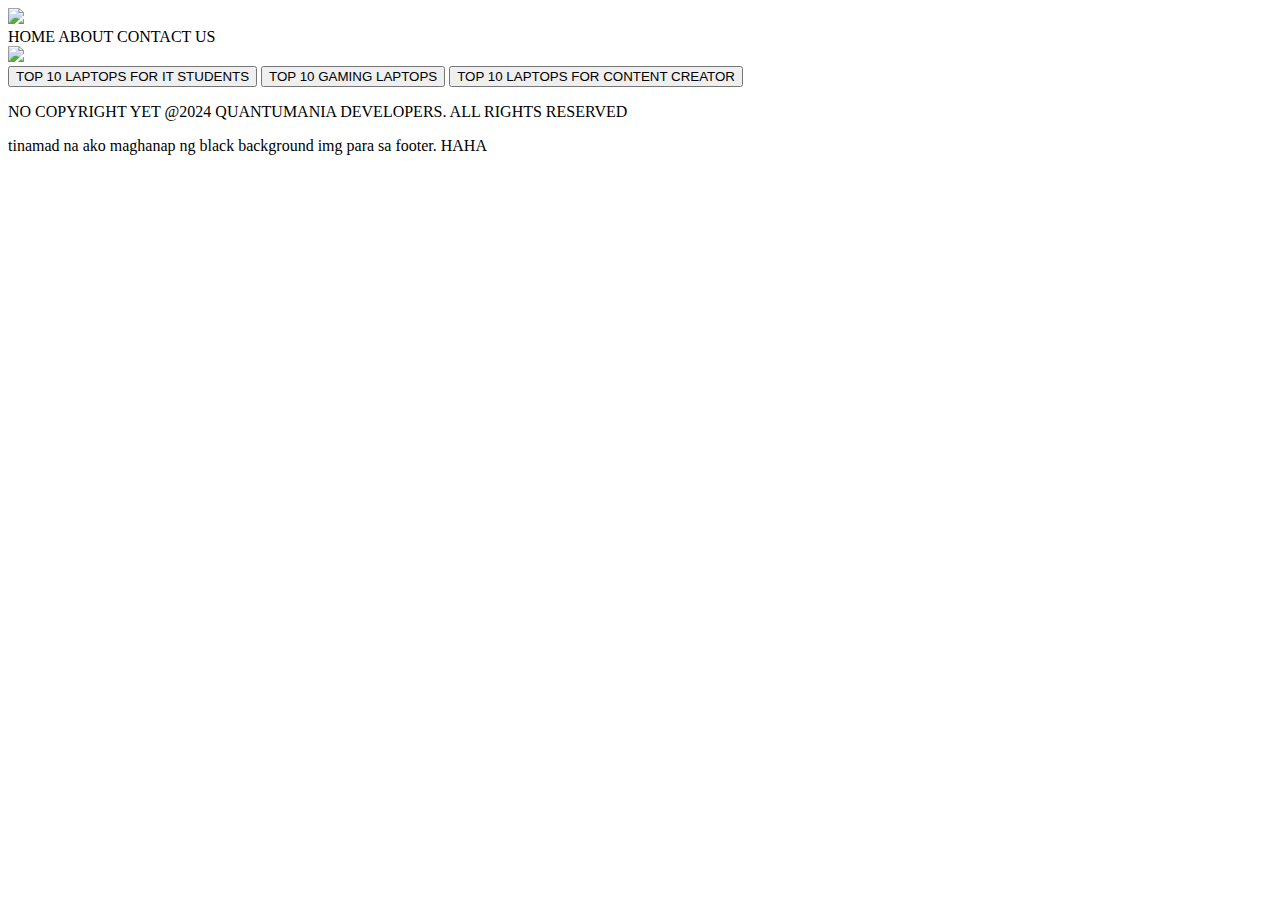
==== index.html @ 09f3037f "Update and rename Quantumania.html to index.html" ====
<!DOCTYPE html>
<html>
    <head>
        <link rel = "stylesheet" href = "Quantumania/Quantumania.css">
        <link rel="preconnect" href="https://fonts.googleapis.com">
<link rel="preconnect" href="https://fonts.gstatic.com" crossorigin>
<link href="https://fonts.googleapis.com/css2?family=Outfit:wght@100..900&family=Roboto+Serif:ital,opsz,wght@0,8..144,100..900;1,8..144,100..900&family=Zilla+Slab:ital,wght@0,300;0,400;0,500;0,600;0,700;1,300;1,400;1,500;1,600;1,700&display=swap" rel="stylesheet">
        <title>
            Quantumania
        </title>
    </head>
    <body>
        <div class = "header">
            <div class = "left-side-header">
            <img src = "./Quantumania/Logo.png" class = "image-header">
            </div>
            <div class = "right-side-header">
            <a class = "home-header-button">
                HOME
            </a>
            <a class = "about-header-button">
                ABOUT
            </a>
            <a class = "contactus-header-button">
                CONTACT US
            </a>
            </div>
        </div>
        <div class = "title">
            <img src = "./Quantumania/Title.png" class = "title-name">
        </div>
        <div>
            <button class = "it-students">
                TOP 10 LAPTOPS FOR IT STUDENTS
            </button>
            <button class = gaming-laptops>
                TOP 10 GAMING LAPTOPS
            </button>
            <button class = "content-creator">
                TOP 10 LAPTOPS FOR CONTENT CREATOR
            </button>
        </div>
        <div class = "space">

        </div>
        <div class = "footer">
            <p class = "copyright">
                NO COPYRIGHT YET @2024 
                <span class = "violet-footer">
                    QUANTUMANIA DEVELOPERS.
                </span>
                ALL RIGHTS RESERVED
            </p>
            <p class = "note">
                tinamad na ako maghanap ng black background img para sa footer. HAHA
            </p>
        </div>
    </body>
</html>
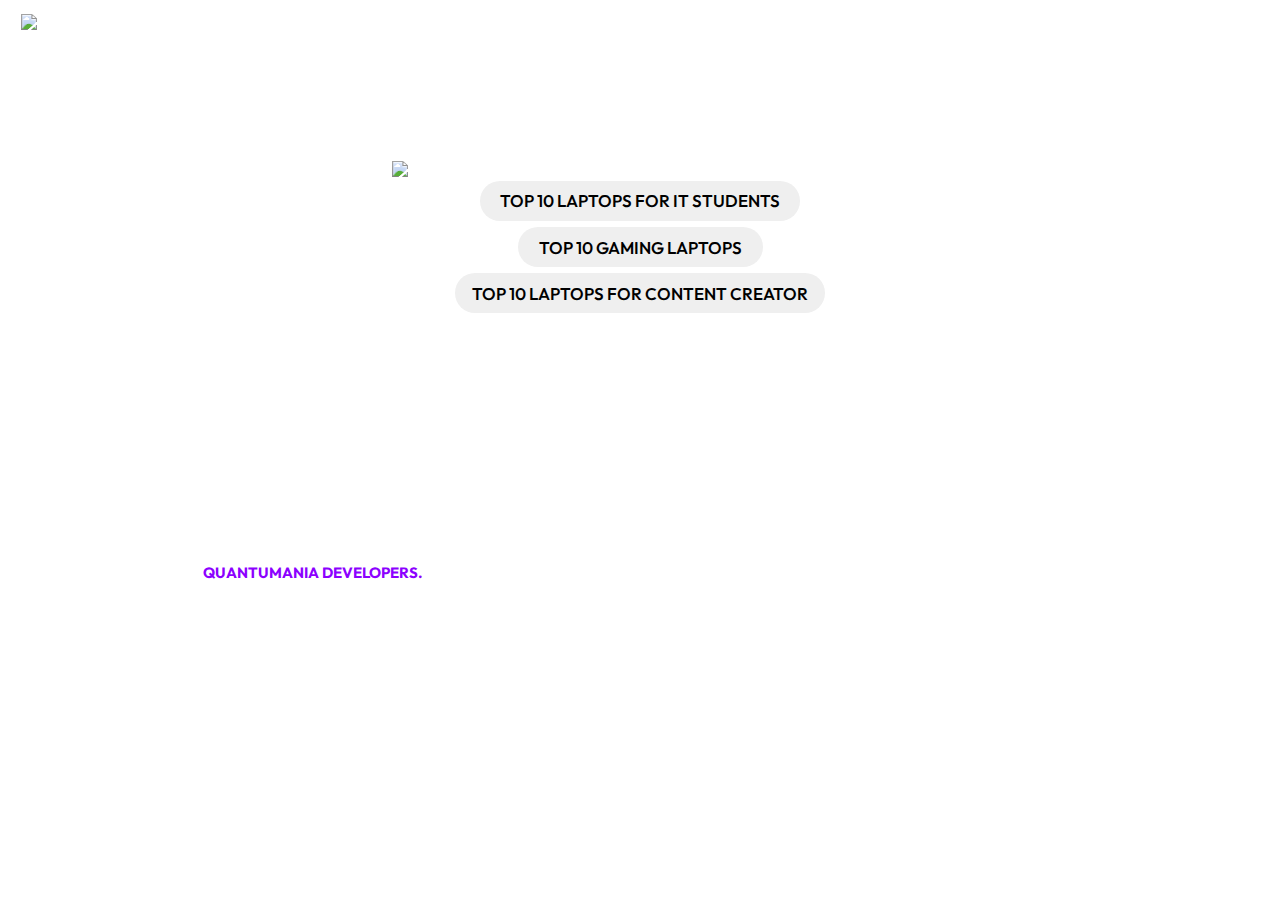
==== commit 1bf05173: "Update index.html" ====
--- a/index.html
+++ b/index.html
@@ -1,7 +1,7 @@
 <!DOCTYPE html>
 <html>
     <head>
-        <link rel = "stylesheet" href = "Quantumania/Quantumania.css">
+        <link rel = "stylesheet" href = "Quantumania.css">
         <link rel="preconnect" href="https://fonts.googleapis.com">
 <link rel="preconnect" href="https://fonts.gstatic.com" crossorigin>
 <link href="https://fonts.googleapis.com/css2?family=Outfit:wght@100..900&family=Roboto+Serif:ital,opsz,wght@0,8..144,100..900;1,8..144,100..900&family=Zilla+Slab:ital,wght@0,300;0,400;0,500;0,600;0,700;1,300;1,400;1,500;1,600;1,700&display=swap" rel="stylesheet">
--- a/Quantumania.css
+++ b/Quantumania.css
@@ -0,0 +1,171 @@
+body {
+    background-image: url("Background.png");
+    background-size: 100%;
+    background-repeat: no-repeat;
+}
+
+.header {
+    display: block;
+}
+
+.left-side-header {
+    width: 60%;
+    margin-top: .5%;
+    margin-left: 1%;
+    float: left;
+}
+
+.image-header {
+    width: 35%;
+}
+.image-header:hover {
+    cursor: pointer;
+}
+
+.right-side-header {
+    float: right;
+    margin-right: 50px;
+    margin-top: 2%;
+}
+.right-side-header:hover {
+    cursor: pointer;
+}
+
+.home-header-button {
+    font-size: 17px;
+    font-family: Outfit;
+    margin-right: 70px;
+    font-weight: 500;
+    color: white;
+    transition: color .3s;
+}
+.home-header-button:hover {
+    cursor: pointer;
+    color: rgb(140, 0, 255);
+}
+
+.about-header-button {
+    font-size: 17px;
+    font-family: Outfit;
+    margin-right: 70px;
+    font-weight: 500;
+    color: white;
+    transition: color .3s;
+}
+.about-header-button:hover {
+    cursor: pointer;
+    color: rgb(140, 0, 255);
+}
+
+.contactus-header-button {
+    font-size: 17px;
+    font-family: Outfit;
+    margin-right: 70px;
+    font-weight: 500;
+    color: white;
+    transition: color .3s;
+}
+.contactus-header-button:hover {
+    cursor: pointer;
+    color: rgb(140, 0, 255);
+}
+
+
+.title {
+    text-align: center;
+    
+}
+
+.title-name {
+    width: 80%;
+    margin-top: 10%;
+}
+
+.it-students {
+    height: 40px;
+    width: 320px;
+    font-size: 17px;
+    font-family: Outfit;
+    border-radius: 24px;
+    display: block;
+    margin: auto;
+    font-weight: 550;
+    border: none;
+    transition: all .3s;
+    
+}
+.it-students:hover {
+    background-color: rgb(140, 0, 255);
+    color: white;
+    border-color: white;
+    border: solid;
+    border-width: 2px;
+    cursor: pointer;
+}
+
+.gaming-laptops {
+    height: 40px;
+    width: 245px;
+    font-size: 17px;
+    font-family: Outfit;
+    border-radius: 24px;
+    display: block;
+    margin: auto;
+    margin-top: .5%;
+    font-weight: 550;
+    border: none;
+    transition: all .3s;
+}
+.gaming-laptops:hover {
+    background-color: rgb(140, 0, 255);
+    color: white;
+    border-color: white;
+    border: solid;
+    border-width: 2px;
+    cursor: pointer;
+}
+
+.content-creator {
+    height: 40px;
+    width: 370px;
+    font-size: 17px;
+    font-family: Outfit;
+    border-radius: 24px;
+    display: block;
+    margin: auto;
+    margin-top: .5%;
+    font-weight: 550;
+    border: none;
+    transition: all .3s;
+}
+.content-creator:hover {
+    background-color: rgb(140, 0, 255);
+    color: white;
+    border-color: white;
+    border: solid;
+    border-width: 2px;
+    cursor: pointer;
+}
+
+.space {
+    margin-top: 250px;
+    display: block;
+}
+.footer {
+
+}
+
+.copyright {
+    font-size: 15px;
+    color: white;
+    font-family: Outfit;
+}
+
+.violet-footer {
+    color: rgb(140, 0, 255);
+    font-weight: bolder;
+}
+
+.note {
+    color: white;
+}
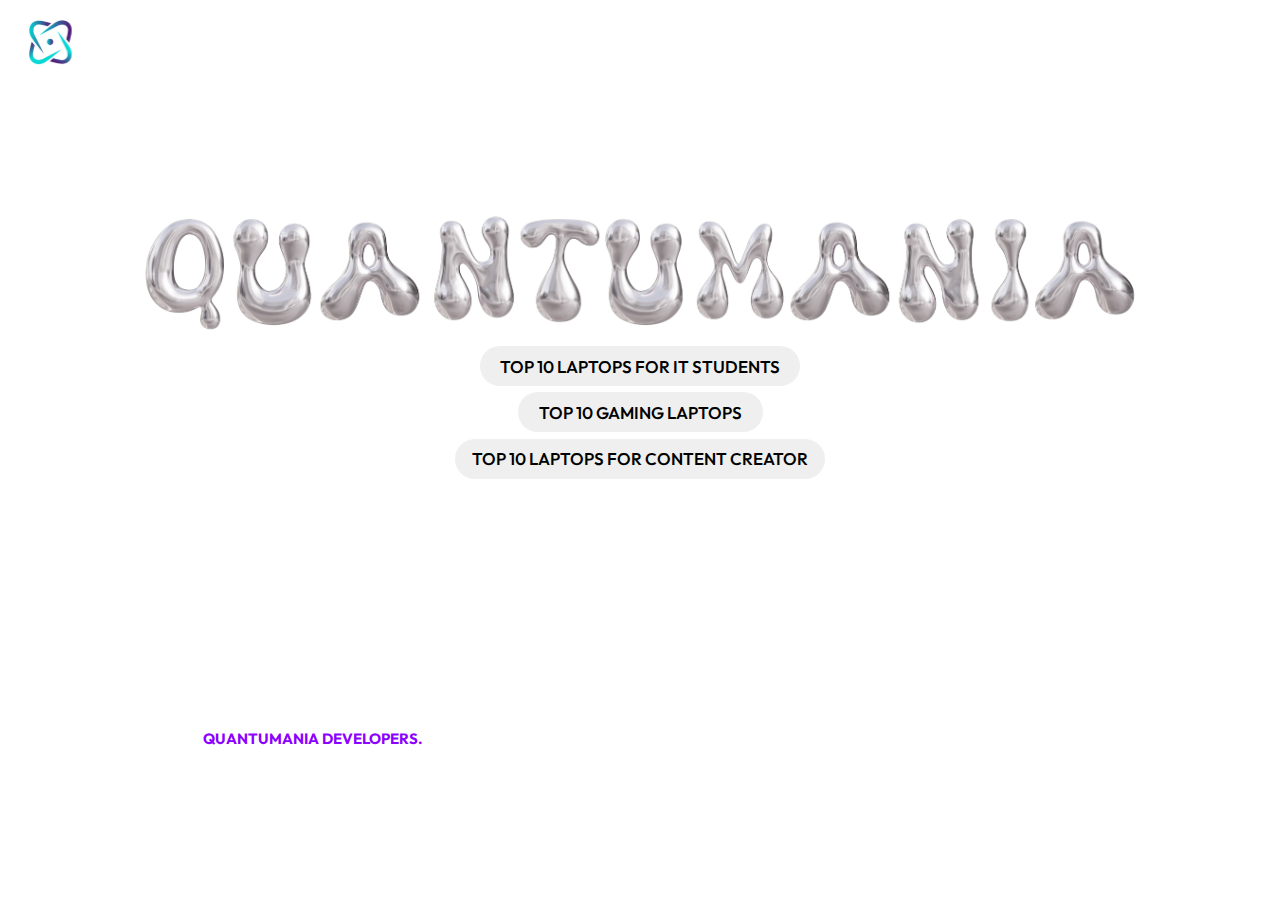
==== commit 135b5305: "Update index.html" ====
--- a/index.html
+++ b/index.html
@@ -3,8 +3,8 @@
     <head>
         <link rel = "stylesheet" href = "Quantumania.css">
         <link rel="preconnect" href="https://fonts.googleapis.com">
-<link rel="preconnect" href="https://fonts.gstatic.com" crossorigin>
-<link href="https://fonts.googleapis.com/css2?family=Outfit:wght@100..900&family=Roboto+Serif:ital,opsz,wght@0,8..144,100..900;1,8..144,100..900&family=Zilla+Slab:ital,wght@0,300;0,400;0,500;0,600;0,700;1,300;1,400;1,500;1,600;1,700&display=swap" rel="stylesheet">
+        <link rel="preconnect" href="https://fonts.gstatic.com" crossorigin>
+        <link href="https://fonts.googleapis.com/css2?family=Outfit:wght@100..900&family=Roboto+Serif:ital,opsz,wght@0,8..144,100..900;1,8..144,100..900&family=Zilla+Slab:ital,wght@0,300;0,400;0,500;0,600;0,700;1,300;1,400;1,500;1,600;1,700&display=swap" rel="stylesheet">
         <title>
             Quantumania
         </title>
@@ -12,7 +12,7 @@
     <body>
         <div class = "header">
             <div class = "left-side-header">
-            <img src = "./Quantumania/Logo.png" class = "image-header">
+            <img src = "./Logo.png" class = "image-header">
             </div>
             <div class = "right-side-header">
             <a class = "home-header-button">
@@ -27,7 +27,7 @@
             </div>
         </div>
         <div class = "title">
-            <img src = "./Quantumania/Title.png" class = "title-name">
+            <img src = "./Title.png" class = "title-name">
         </div>
         <div>
             <button class = "it-students">
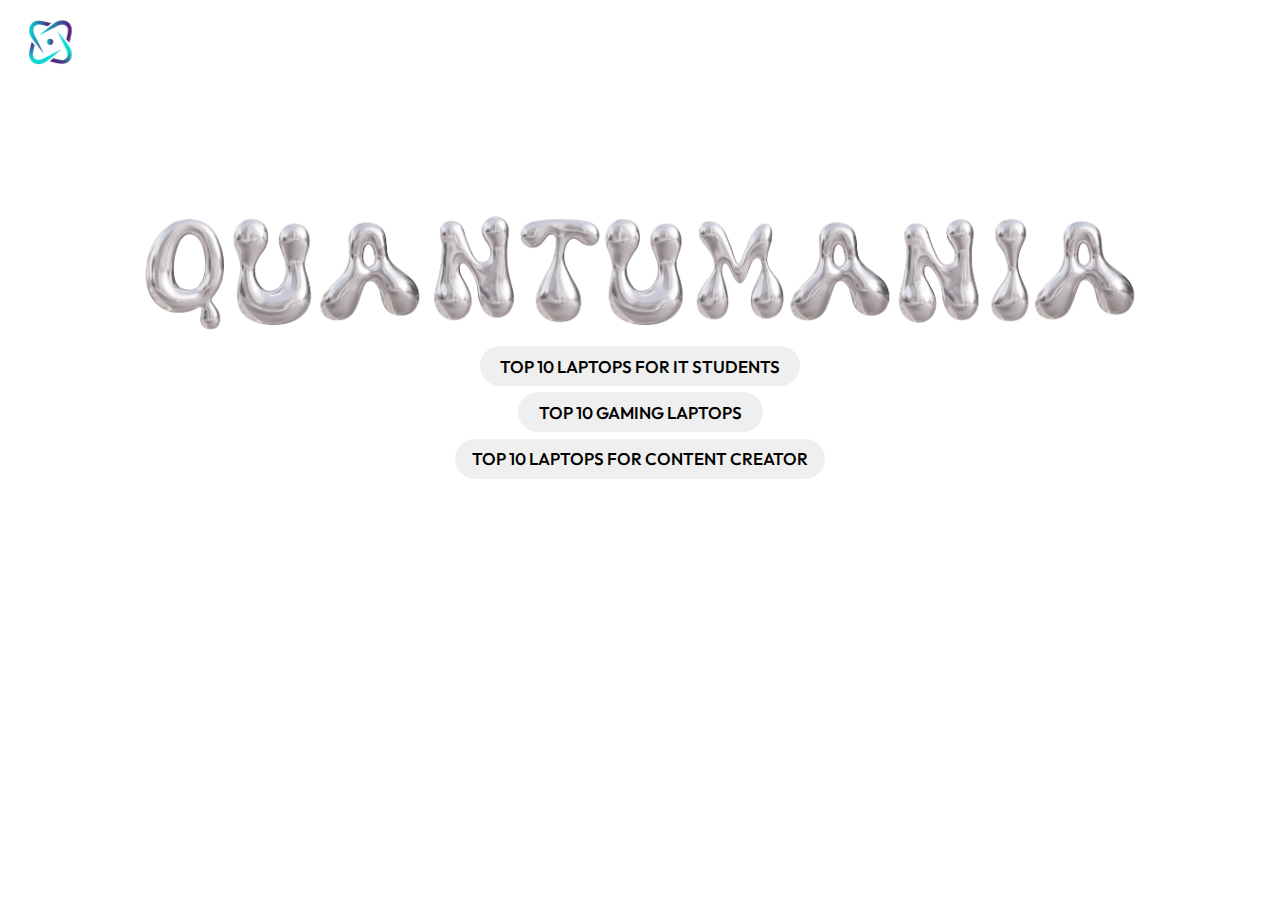
==== commit e8c7654b: "Update index.html" ====
--- a/index.html
+++ b/index.html
@@ -12,13 +12,13 @@
     <body>
         <div class = "header">
             <div class = "left-side-header">
-            <img src = "./Logo.png" class = "image-header">
+            <img class = "image-header" src = "./Logo.png">
             </div>
             <div class = "right-side-header">
-            <a class = "home-header-button">
+            <a class = "home-header-button" href = "Quantumania.html">
                 HOME
             </a>
-            <a class = "about-header-button">
+            <a class = "about-header-button" href = "About.html">
                 ABOUT
             </a>
             <a class = "contactus-header-button">
@@ -27,7 +27,7 @@
             </div>
         </div>
         <div class = "title">
-            <img src = "./Title.png" class = "title-name">
+            <img class = "title-name" src = "./Title.png">
         </div>
         <div>
             <button class = "it-students">
@@ -51,9 +51,6 @@
                 </span>
                 ALL RIGHTS RESERVED
             </p>
-            <p class = "note">
-                tinamad na ako maghanap ng black background img para sa footer. HAHA
-            </p>
         </div>
     </body>
 </html>
--- a/Quantumania.css
+++ b/Quantumania.css
@@ -1,5 +1,5 @@
 body {
-    background-image: url("Background.png");
+    background-image: url(Background.png);
     background-size: 100%;
     background-repeat: no-repeat;
 }
@@ -41,7 +41,7 @@
 }
 .home-header-button:hover {
     cursor: pointer;
-    color: rgb(140, 0, 255);
+    color: rgb(58, 28, 120);
 }
 
 .about-header-button {
@@ -51,10 +51,11 @@
     font-weight: 500;
     color: white;
     transition: color .3s;
+    text-decoration: none;
 }
 .about-header-button:hover {
     cursor: pointer;
-    color: rgb(140, 0, 255);
+    color: rgb(58, 28, 120);
 }
 
 .contactus-header-button {
@@ -67,7 +68,7 @@
 }
 .contactus-header-button:hover {
     cursor: pointer;
-    color: rgb(140, 0, 255);
+    color: rgb(58, 28, 120);
 }
 
 
@@ -95,7 +96,7 @@
     
 }
 .it-students:hover {
-    background-color: rgb(140, 0, 255);
+    background-color: rgb(58, 28, 120);
     color: white;
     border-color: white;
     border: solid;
@@ -117,7 +118,7 @@
     transition: all .3s;
 }
 .gaming-laptops:hover {
-    background-color: rgb(140, 0, 255);
+    background-color: rgb(58, 28, 120);
     color: white;
     border-color: white;
     border: solid;
@@ -139,7 +140,7 @@
     transition: all .3s;
 }
 .content-creator:hover {
-    background-color: rgb(140, 0, 255);
+    background-color: rgb(58, 28, 120);
     color: white;
     border-color: white;
     border: solid;
@@ -152,20 +153,201 @@
     display: block;
 }
 .footer {
-
+    background-color: black;
+    margin: none;
+    position: relative;
 }
 
 .copyright {
     font-size: 15px;
     color: white;
     font-family: Outfit;
+    position: absolute;
+    bottom: 0;
 }
 
 .violet-footer {
-    color: rgb(140, 0, 255);
+    color: white;
     font-weight: bolder;
-}
-
-.note {
-    color: white;
-}
+    
+}
+
+@media screen and (max-width: 1080px) {
+    body {
+        background-image: url(Background.png);
+        background-size: 320%;
+        background-repeat: no-repeat;
+        background-position: center;
+        background-attachment: fixed;
+    }
+    
+    .header {
+        display: block;
+    }
+    
+    .left-side-header {
+        width: 40%;
+        margin-top: 3%;
+        margin-left: 2%;
+        float: left;
+    }
+    
+    .image-header {
+        width: 100%;
+    }
+    .image-header:hover {
+        cursor: pointer;
+    }
+    
+    .right-side-header {
+        float: right;
+        margin-right: 1%;
+        margin-top: 5%;
+    }
+    .right-side-header:hover {
+        cursor: pointer;
+    }
+    
+    .home-header-button {
+        font-size: 32px;
+        font-family: Outfit;
+        margin-right: 20px;
+        font-weight: 500;
+        color: white;
+        transition: color .3s;
+    }
+    .home-header-button:hover {
+        cursor: pointer;
+        color: rgb(58, 28, 120);
+    }
+    
+    .about-header-button {
+        font-size: 32px;
+        font-family: Outfit;
+        margin-right: 20px;
+        font-weight: 500;
+        color: white;
+        transition: color .3s;
+        text-decoration: none;
+    }
+    .about-header-button:hover {
+        cursor: pointer;
+        color: rgb(58, 28, 120);
+    }
+    
+    .contactus-header-button {
+        font-size: 32px;
+        font-family: Outfit;
+        margin-right: 20px;
+        font-weight: 500;
+        color: white;
+        transition: color .3s;
+    }
+    .contactus-header-button:hover {
+        cursor: pointer;
+        color: rgb(58, 28, 120);
+    }
+    
+    
+    .title {
+        text-align: center;
+        
+    }
+    
+    .title-name {
+        width: 90%;
+        margin-top: 50%;
+    }
+    
+    .it-students {
+        height: 50px;
+        width: fit-content;
+        font-size: 30px;
+        font-family: Outfit;
+        border-radius: 25px;
+        display: block;
+        margin: auto;
+        margin-top: 5%;
+        font-weight: 550;
+        border: none;
+        transition: all .3s;
+        
+    }
+    .it-students:hover {
+        background-color: rgb(58, 28, 120);
+        color: white;
+        border-color: white;
+        border: solid;
+        border-width: 2px;
+        cursor: pointer;
+    }
+    
+    .gaming-laptops {
+        height: 50px;
+        width: fit-content;
+        font-size: 30px;
+        font-family: Outfit;
+        border-radius: 24px;
+        display: block;
+        margin: auto;
+        margin-top: 3%;
+        font-weight: 550;
+        border: none;
+        transition: all .3s;
+    }
+    .gaming-laptops:hover {
+        background-color: rgb(58, 28, 120);
+        color: white;
+        border-color: white;
+        border: solid;
+        border-width: 2px;
+        cursor: pointer;
+    }
+    
+    .content-creator {
+        height: 50px;
+        width: fit-content;
+        font-size: 30px;
+        font-family: Outfit;
+        border-radius: 24px;
+        display: block;
+        margin: auto;
+        margin-top: 3%;
+        font-weight: 550;
+        border: none;
+        transition: all .3s;
+    }
+    .content-creator:hover {
+        background-color: rgb(58, 28, 120);
+        color: white;
+        border-color: white;
+        border: solid;
+        border-width: 2px;
+        cursor: pointer;
+    }
+    
+    .space {
+        margin-top: 750px;
+        display: block;
+    }
+    .footer {
+        background-color: black;
+        margin: none;
+        position: relative;
+    }
+    
+    .copyright {
+        font-size: 15px;
+        color: white;
+        font-family: Outfit;
+        position: absolute;
+        bottom: 0;
+    }
+    
+    .violet-footer {
+        color: white;
+        font-weight: bolder;
+        
+    }
+
+}
